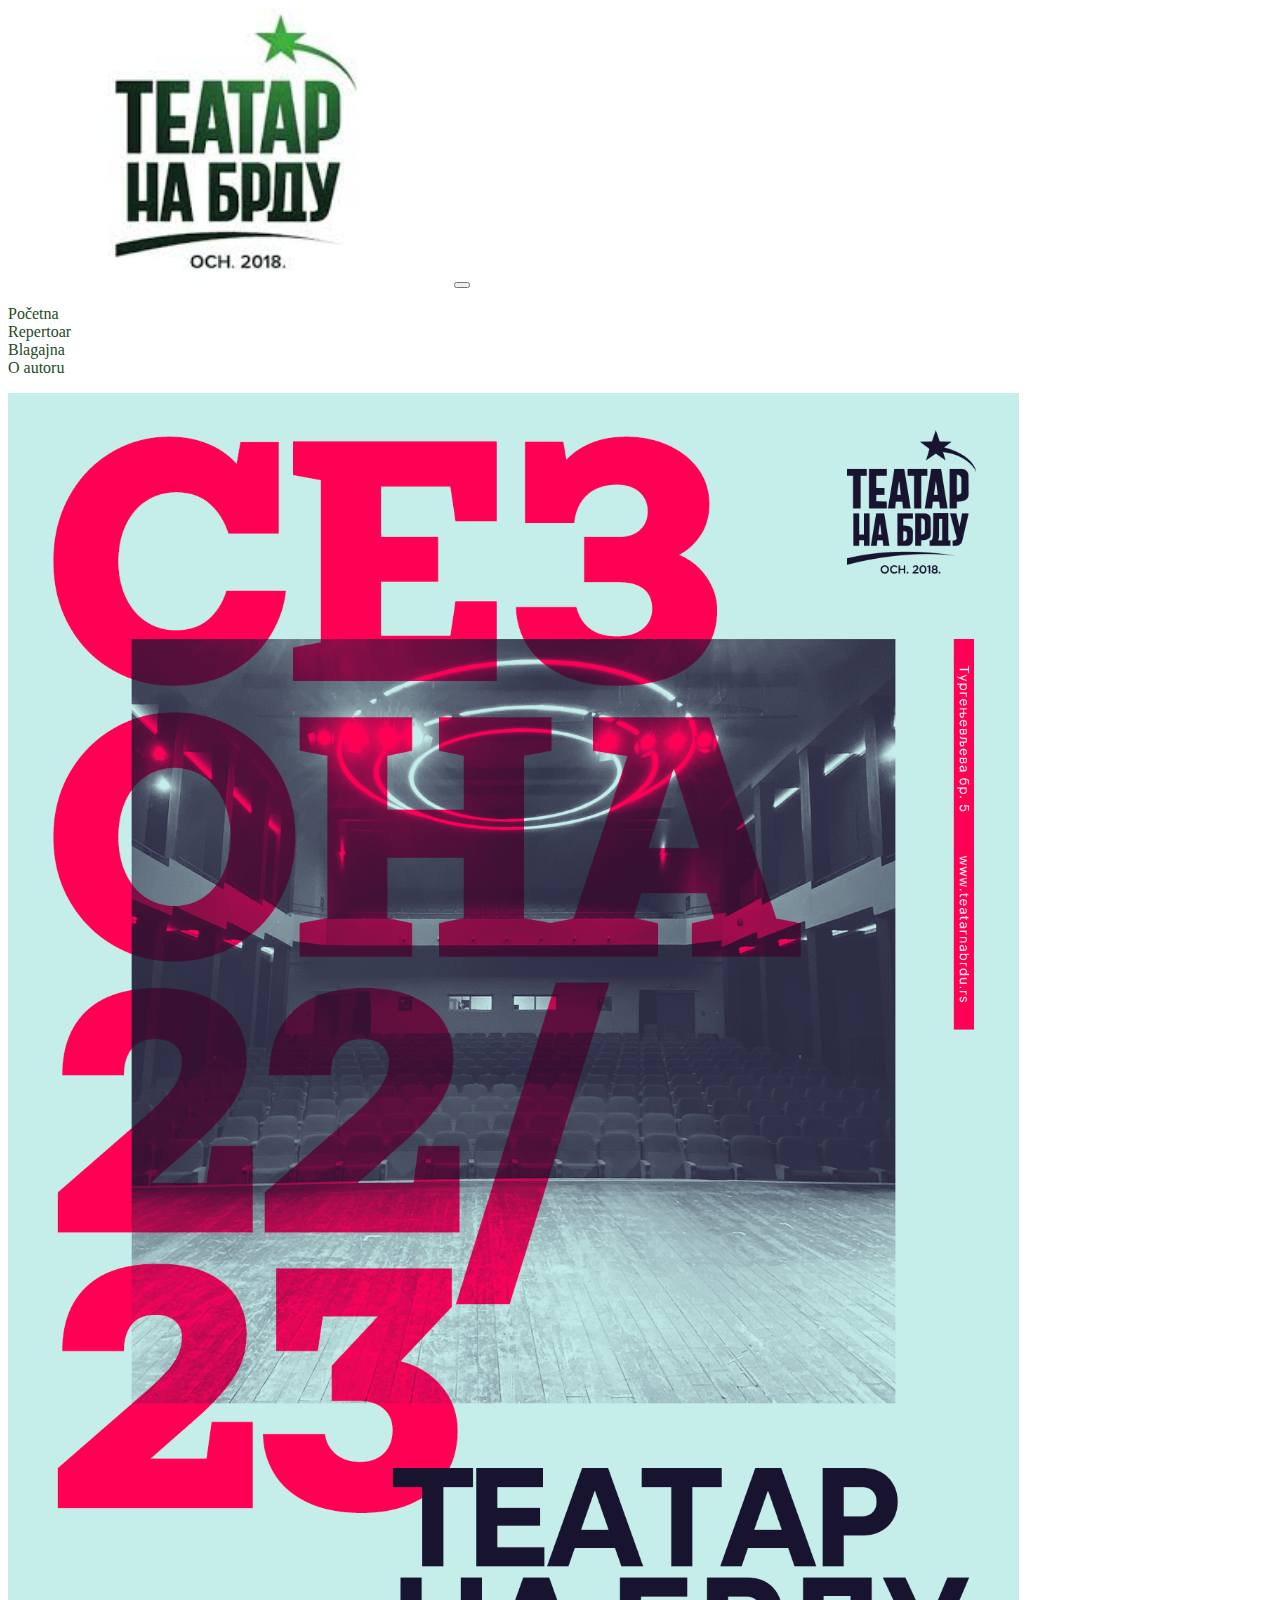
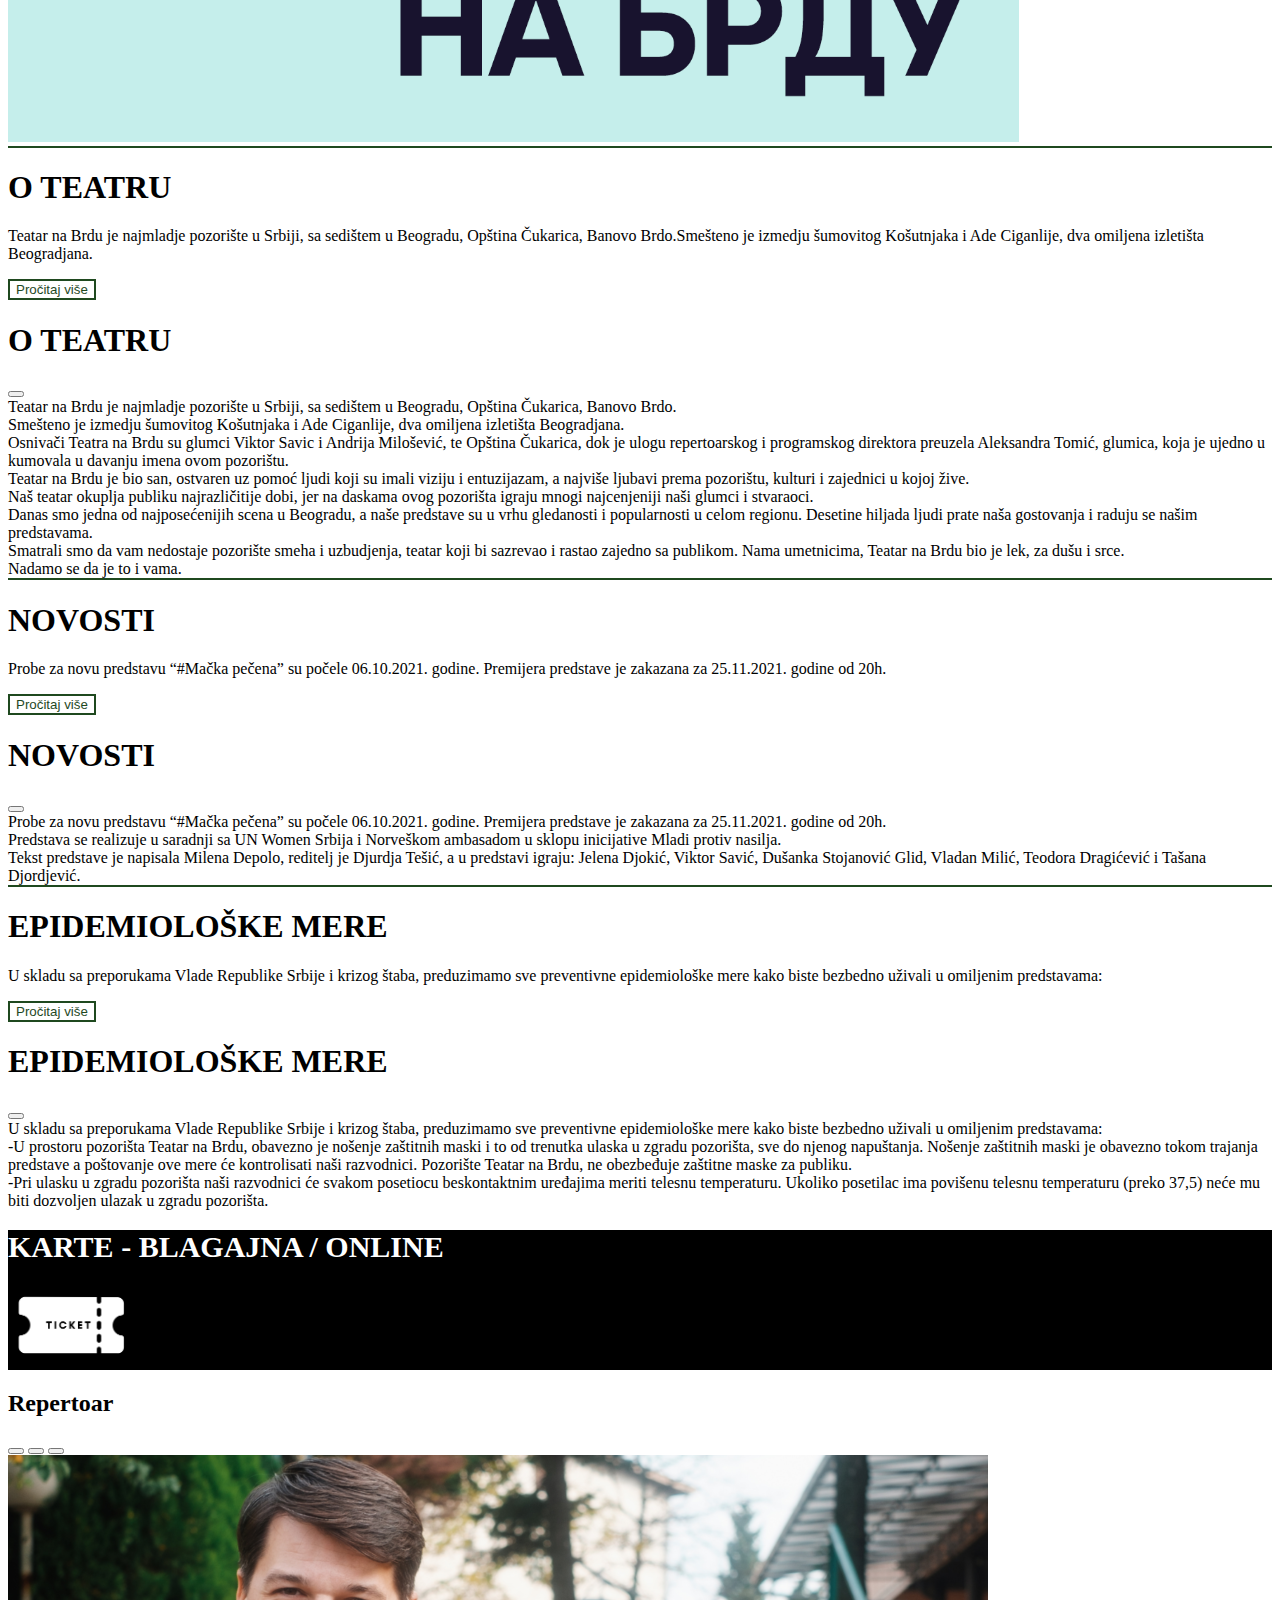
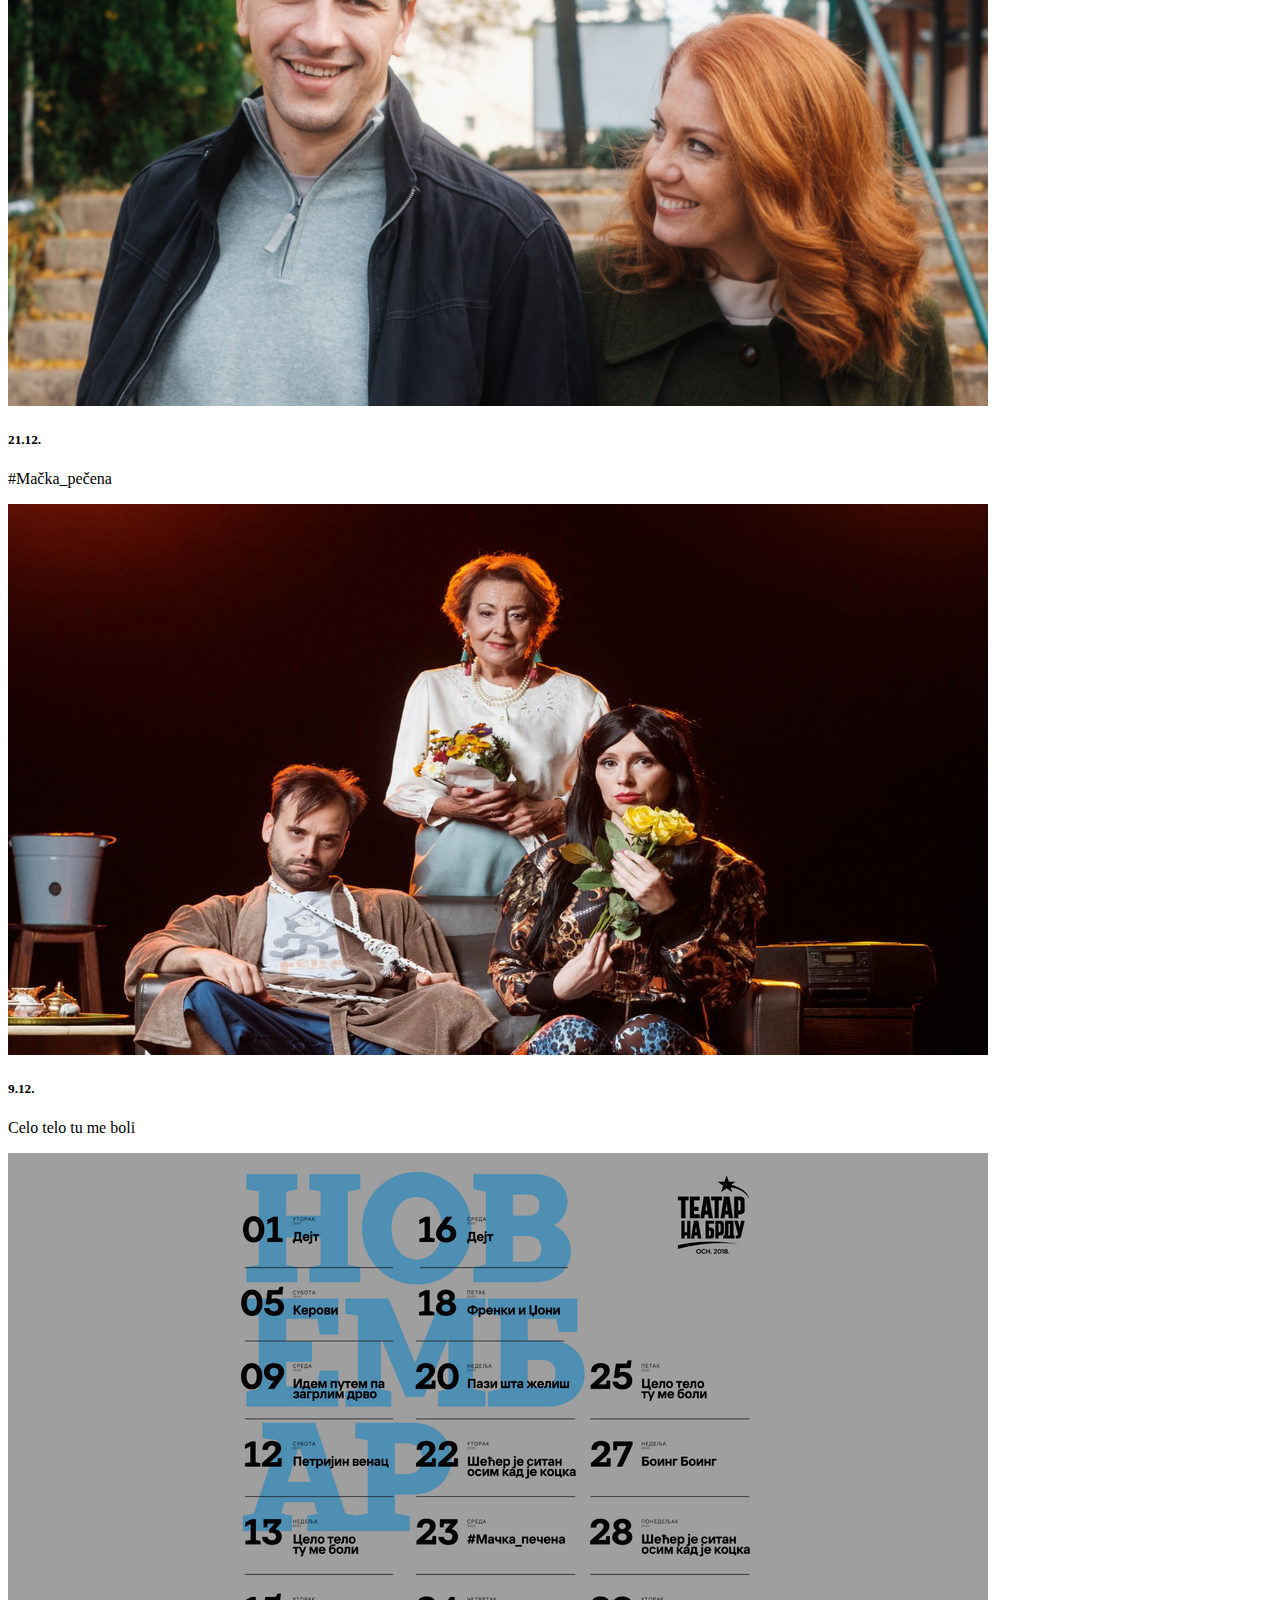
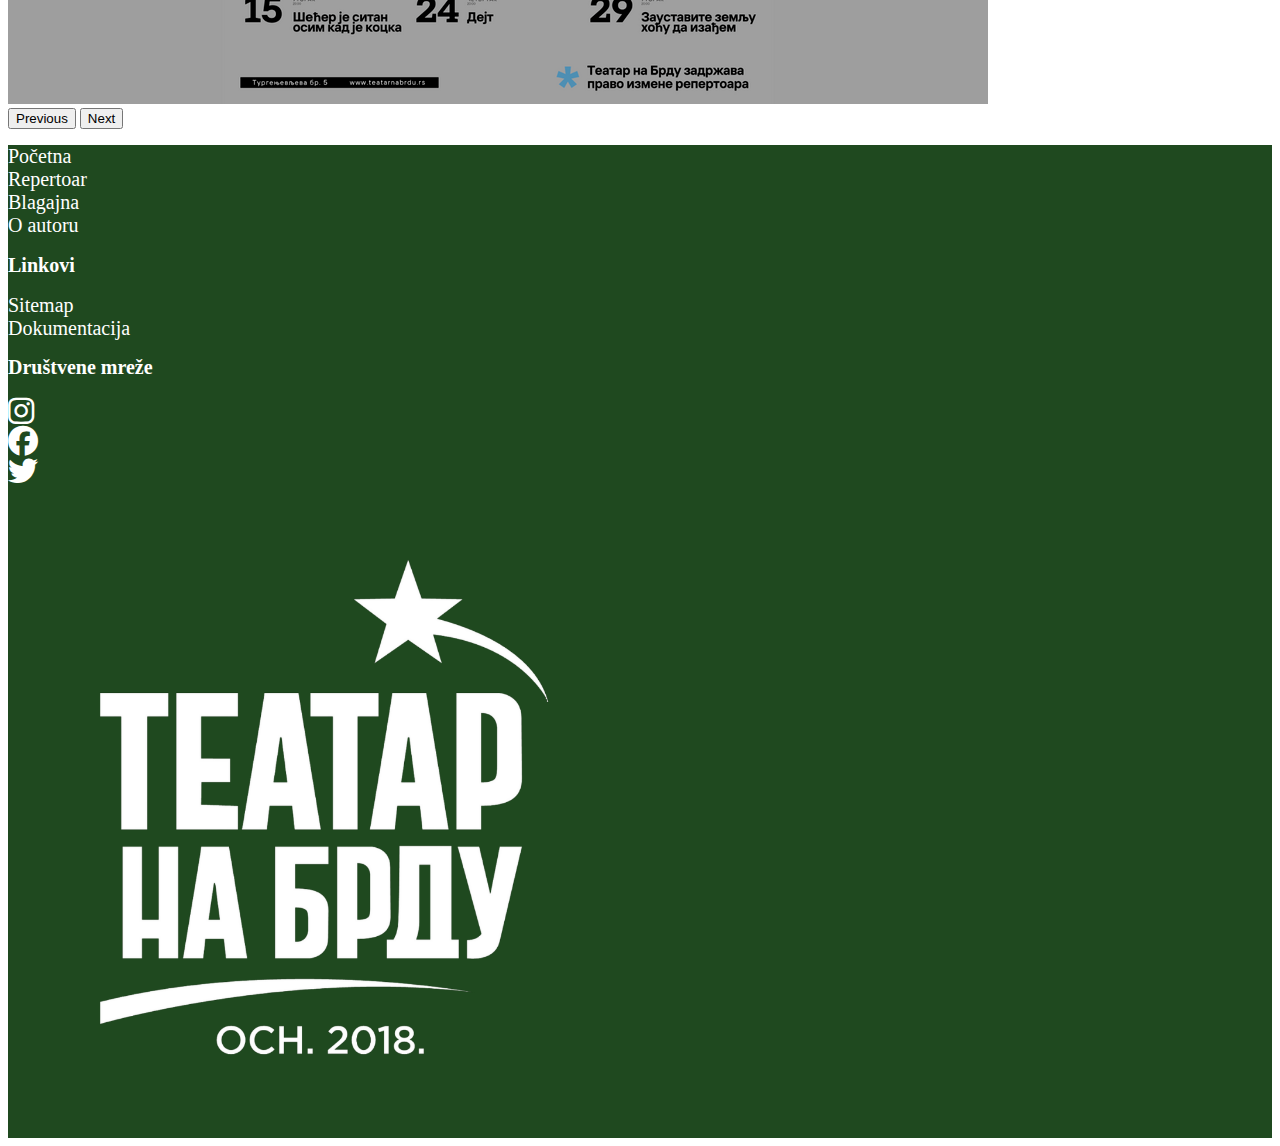
==== index.html @ a98884aa "final" ====
<!DOCTYPE html>
<html lang="en">
<head>
    <meta charset="UTF-8">
    <meta http-equiv="X-UA-Compatible" content="IE=edge">
    <meta name="viewport" content="width=device-width, initial-scale=1.0">
    <!--Bootstrap-->
    <link href="https://cdn.jsdelivr.net/npm/bootstrap@5.2.2/dist/css/bootstrap.min.css" rel="stylesheet" integrity="sha384-Zenh87qX5JnK2Jl0vWa8Ck2rdkQ2Bzep5IDxbcnCeuOxjzrPF/et3URy9Bv1WTRi" crossorigin="anonymous">

    <!--CSS-->
    <link rel="stylesheet" href="assets/css/style.css" type="text/css">
    
    <!-- Font awesome -->
    <link rel="stylesheet" href="https://cdnjs.cloudflare.com/ajax/libs/font-awesome/6.2.1/css/all.min.css">
    <link rel="shortcut icon" type="image/png" href="assets/img/icon.png">
    <!-- KEYWORDS & DESCRIPTION -->
    <meta name="keywords" content="teatar na brdu, karte, predstava, komedija, andrija milosevic"/>
    <meta name="description" content="Otvoren je novi teatar na brdu. Cekujemo vas. "/>
    <title>Početna</title>
</head>
<body>
    <header>
        <!--nav bar-->
        <nav class="navbar navbar-expand-lg">
            <div class="container-fluid">
                <a class="navbar-brand" href="index.html"><img src="assets/img/images.jpg" alt="nav" id="logo"/></a>
                <button id="navbar-btn" class="navbar-toggler">
                    <span class="navbar-toggler-icon"></span>
                </button>
                <div class="collapse navbar-collapse" id="navbarNav">
                <ul class="navbar-nav" id="menu">
                    <!-- ispis menija -->
                </ul>
                </div>
            </div>
        </nav>
        <div class="col-12 d-none" id="bar-menu">
            <ul id="bar" class="d-flex flex-column align-items-end mx-4">
                <!-- ispis dinamicki -->
            </ul>
        </div>
    </header>

    <main>
        <div class="container">
            <div class="col-12 d-flex flex-wrap justify-content-center align-items-center">
               <div class="col-lg-6 col-10 mt-4 d-flex justify-content-center" id="season">
                    <img src="assets/img/teatar-na-brdu-sezona-22-23-02.png" alt="Sezona 2022/23"/>
                </div>
                <div class="col-5 mt-4" id="news">
                    <!-- ispis novosti -->
                </div>
            </div>
        </div>
        <div class="container-fluid pt-3 mt-4" id="tickets">
            <div class="col-12 d-flex flex-wrap flex-column align-items-center">
                <h1>KARTE - <a href="blagajna.html">BLAGAJNA</a> / <a href="repertoar.html">ONLINE</a></h1>
                <img src="assets/img/ticket.png" alt="ticket"/>
            </div>
        </div>
        <div class="container mt-4 d-flex flex-wrap flex-column align-items-center" id="slide">
            <h2>Repertoar</h2>
            <span class="line d-block m-auto"></span>
            <div id="carouselExampleCaptions" class="carousel slide col-10 mt-2" data-bs-ride="false">
                <div class="carousel-indicators">
                  <button type="button" data-bs-target="#carouselExampleCaptions" data-bs-slide-to="0" class="active" aria-current="true" aria-label="Slide 1"></button>
                  <button type="button" data-bs-target="#carouselExampleCaptions" data-bs-slide-to="1" aria-label="Slide 2"></button>
                  <button type="button" data-bs-target="#carouselExampleCaptions" data-bs-slide-to="2" aria-label="Slide 3"></button>
                </div>
                <div class="carousel-inner">
                  <div class="carousel-item active"  id="slider">
                    <img src="assets/img/macka-pecena-slider.png" class="d-block w-100" alt="#Mačka_pečena"/>
                    <div class="carousel-caption d-none d-md-block">
                        <h5>21.12.</h5>
                        <p>#Mačka_pečena</p>
                    </div>
                  </div>
                  <div class="carousel-item" id="slider">
                    <img src="assets/img/celo-telo-tu-me-boli-slider.png" class="d-block w-100" alt="Celo telo tu me boli"/>
                    <div class="carousel-caption d-none d-md-block">
                      <h5>9.12.</h5>
                      <p>Celo telo tu me boli</p>
                    </div>
                  </div>
                  <div class="carousel-item" id="slider">
                    <img src="assets/img/repertoar-novembar.png" class="d-block w-100" alt="Repertoar"/>
                  </div>
                </div>
                <button class="carousel-control-prev" type="button" data-bs-target="#carouselExampleCaptions" data-bs-slide="prev">
                  <span class="carousel-control-prev-icon" aria-hidden="true"></span>
                  <span class="visually-hidden">Previous</span>
                </button>
                <button class="carousel-control-next" type="button" data-bs-target="#carouselExampleCaptions" data-bs-slide="next">
                  <span class="carousel-control-next-icon" aria-hidden="true"></span>
                  <span class="visually-hidden">Next</span>
                </button>
            </div>
        </div>
    </main>
    <footer>
        <div class="container-fluid mt-4 d-flex justify-content-center" id="footer">
            <div class="col-10 d-flex flex-wrap justify-content-around">
                <div class="col-7 d-flex flex-wrap justify-content-end align-items-start pt-5">
                    <ul class="col-lg-4 col-10 d-flex flex-wrap flex-column align-items-start" id="footerMenu">
                    <!-- Ispis menija -->
                    </ul>
                    <div class="col-lg-7 col-10 d-flex flex-wrap justify-content-between">
                        <div class="col-lg-4 col-10 li align-items-center">
                            <h2 class="find-us my-2">Linkovi</h2>
                            <ul id="link">
                                <!-- ispis linkovi -->
                            </ul>
                        </div>

                        
                        <div class="col-md-6 col-10 d-flex flex-wrap align-items-center">
                            <h2 class="find-us my-1 col-12 d-flex justify-content-start">Društvene mreže</h2>
                            <ul class="col-12 d-flex flex-wrap social justify-content-start" id="socials">
                                <!-- ispis mreze -->
                            </ul>
                            
                            
                            
                        </div>    
                        
                    </div> 

                </div>
                <div class="col-lg-4 col-10 d-flex justify-content-center"> 
                    <img src="assets/img/logo.png" alt="logo" id="logo-footer"/>
                </div>
                

                
                
            </div>
        </div>




        <script src="https://code.jquery.com/jquery-3.2.1.slim.min.js" integrity="sha384-KJ3o2DKtIkvYIK3UENzmM7KCkRr/rE9/Qpg6aAZGJwFDMVNA/GpGFF93hXpG5KkN" crossorigin="anonymous"></script>
        <script src="https://cdnjs.cloudflare.com/ajax/libs/popper.js/1.12.9/umd/popper.min.js" integrity="sha384-ApNbgh9B+Y1QKtv3Rn7W3mgPxhU9K/ScQsAP7hUibX39j7fakFPskvXusvfa0b4Q" crossorigin="anonymous"></script>
        <script src="https://cdn.jsdelivr.net/npm/bootstrap@5.2.2/dist/js/bootstrap.bundle.min.js" integrity="sha384-OERcA2EqjJCMA+/3y+gxIOqMEjwtxJY7qPCqsdltbNJuaOe923+mo//f6V8Qbsw3" crossorigin="anonymous"></script>

    </footer>
    <!--JS-->
    <script src="assets/js/main.js" type="text/javascript"></script>
</body>
</html>
---- assets/css/style.css ----
:root{
    --light-green: #306d30;
    --dark-green:#1f491f;
    --white:#fff;
    --black:#000;
    --light:#efefef;
    --light-brown:#7b7b7b;
    --blue:#1a73e8;
    --lighter-green:#edede9;
    --red:#880808;

}
#nav{
    width: 100%;
    height: 70px;
    border-bottom: 1px solid var(--dark-green);
}
/*lepa zuta bojaaa#fab400*/
.upper{
    text-transform: uppercase;
}
#logo{
    width: 35%;
}
ul li{
    list-style: none;
}
#bar a{
    color: var(--black);
    text-decoration: none;

}
#menu a{
    color: var(--dark-green);
    text-decoration: none;
}
#season img{
    width: 80%;
}
#new{
    border-top:2px solid var(--dark-green) !important;
}
#readMore{
    background-color: var(--white) !important;
    color: var(--dark-green);
    border: 2px solid var(--dark-green);
}
#tickets{
    background-color: var(--black);
}
#tickets h1, #tickets a{
    color: var(--white);
    text-decoration: none;
    font-size: 30px;
}
#tickets img{
    width: 10%;
}
.line{
    border-bottom: 3px solid var(--light-green);
    width: 2%;
}
#footer{
    background-color: var(--dark-green);
}
#logo-footer{
    width: 50%;
}
#footerMenu a, i{
    color: var(--white) !important;
    text-decoration: none;
    font-size: 20px;
}
.find-us{
  color: var(--white);
  font-size: 20px;
} 
.li a{
    color: var(--white);
    font-size: 20px;
    text-decoration: none;
} 
ul{
    padding: 0px;
}
.social i{
    font-size: 30px;
}
#modal, #modal-2{
    position: fixed;
    top: 0;
    left: 0;
    right: 0;
    bottom: 0;
    background: rgba(0,0,0,0.5);
    z-index: 2;
    display: none;
}
.m-content{
    background: var(--white);
    margin-top: 100px;
    width: 50%;
    margin-left: auto;
    margin-right: auto;
    padding: 8px 24px;
    border-radius: 4px;
    z-index: 4;
}
.m-header{
    font-weight: 500;
    padding: 20px 0px;
}
.m-header h1 {
    font-size: 30px;
    color: var(--dark-green);
}
.m-header .m-close {
    font-size: 20px;
    background: var(--light);
    border: 0;
    outline: 0;
    padding: 5px 8px;
    border-radius: 45%;
}
.m-body{
    color: var(--light-brown);
    padding: 15px 0px;
}
.m-footer{
    padding: 20px 0px;
}
#btn{
    width: 80px;
    padding: 10px;
    font-size: 14px;
    border: none;
    outline: none;
    border-radius: 4px;
    color: var(--blue);
}
#form label{
    padding: 10px 5px;
    color: var(--dark-green);
}
#form input{
    border: none;
    border-bottom: 1px solid var(--lighter-green);
}
#form span{
    display: none;
}
#form select{
    background-color: var(--white);
    border: 1px solid var(--lighter-green);
}
#check{
    background-color: var(--lighter-green);
    padding: 20px;
}
#check h1{
    font-size: 25px;
    color: var(--dark-green);
}
#check p{
    color:var(--light-green);
}
.button, #close{
    background-color: var(--white);
    color: var(--dark-green);
    border: 1px solid var(--dark-green);
    font-size: 15px;
    letter-spacing: 1px;
    box-shadow: inset 0 0 0 0 var(--light-green);
    transition: ease-out 0.4s;
}
.button:hover, #close:hover {
    box-shadow: inset 400px 0 0 0 var(--light-green) !important;
    color: var(--white);
}
#btn-buy{
    background-color: var(--light-green);
    color: var(--white);
}
#btn-buy:hover {
    box-shadow: inset 400px 0 0 0 var(--white) !important;
    color: var(--dark-green);
}
input:focus{
    outline: none;
}
.border{
    border-bottom: 2px solid var(--light-green) !important;
    width: 50%;
}
#date{
    border: none;
    border-top: 2px solid var(--dark-green);
    border-bottom: 2px solid var(--dark-green);
    border-radius: 0;
}
.check{
    display: none;
    font-size: 12px;
    color: var(--red);
}
.m-cont{
    background-color: var(--white);
    margin-top: 100px;
    width: 30%;
    margin-left: auto;
    margin-right: auto;
    padding: 8px 24px;
    border-radius: 4px;
    z-index: 4;
}
#close{
    padding: 8px 16px;
    font-size: 14px;
}
#autor{
    width: 80%;
}
#about h1, #about p, #about h2{
    color: var(--dark-green);
}
#about i, .icons i {
    font-size: 40px;
    background-color: var(--light-green);
}
.title{
    color: var(--dark-green);
    text-transform: uppercase;
}
.bold{
    font-weight: bold;
    color: var(--light-green);
}
.box-office {
    color: var(--light-black);
}
.carousel-container{
    width: 45%;
    margin: auto;
    border: 1px solid black;
    overflow: hidden;
}
.carousel-slide{
    display: flex;
    width: 100%;
    height: 500px;
}

@media screen and (max-width: 1000px){
    #media i{
        font-size: 30px;
    }
    #map{
        display: flex;
        justify-content: center;
        margin-top: 20px;
    }
    .icons{
        font-size: 30px;
    }
}
@media screen and (min-width: 989px){
    #bar-menu{
        display: none;
    }
}
#backToTop{
    width: 40px;
    height: 40px;
    background-color: var(--light-green);
    position: fixed;
    right: 10px;
    bottom: 10px;
}
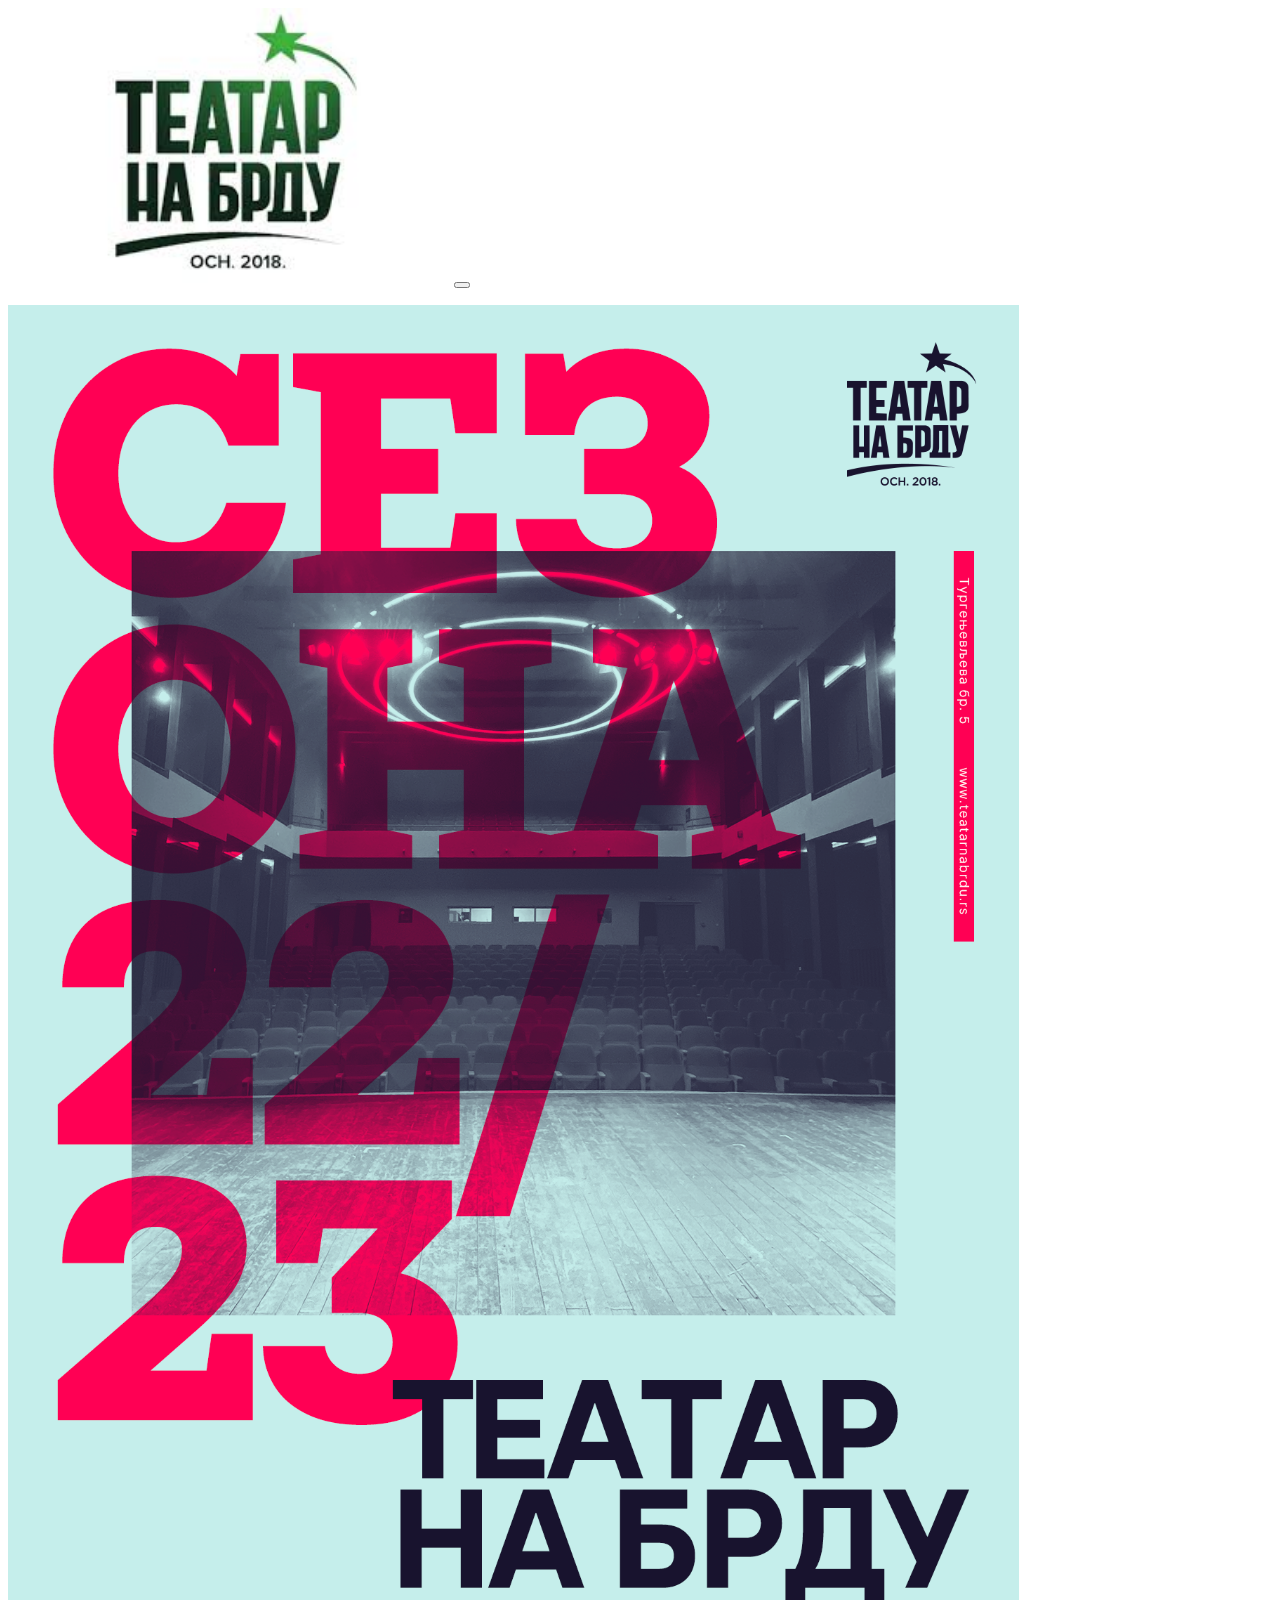
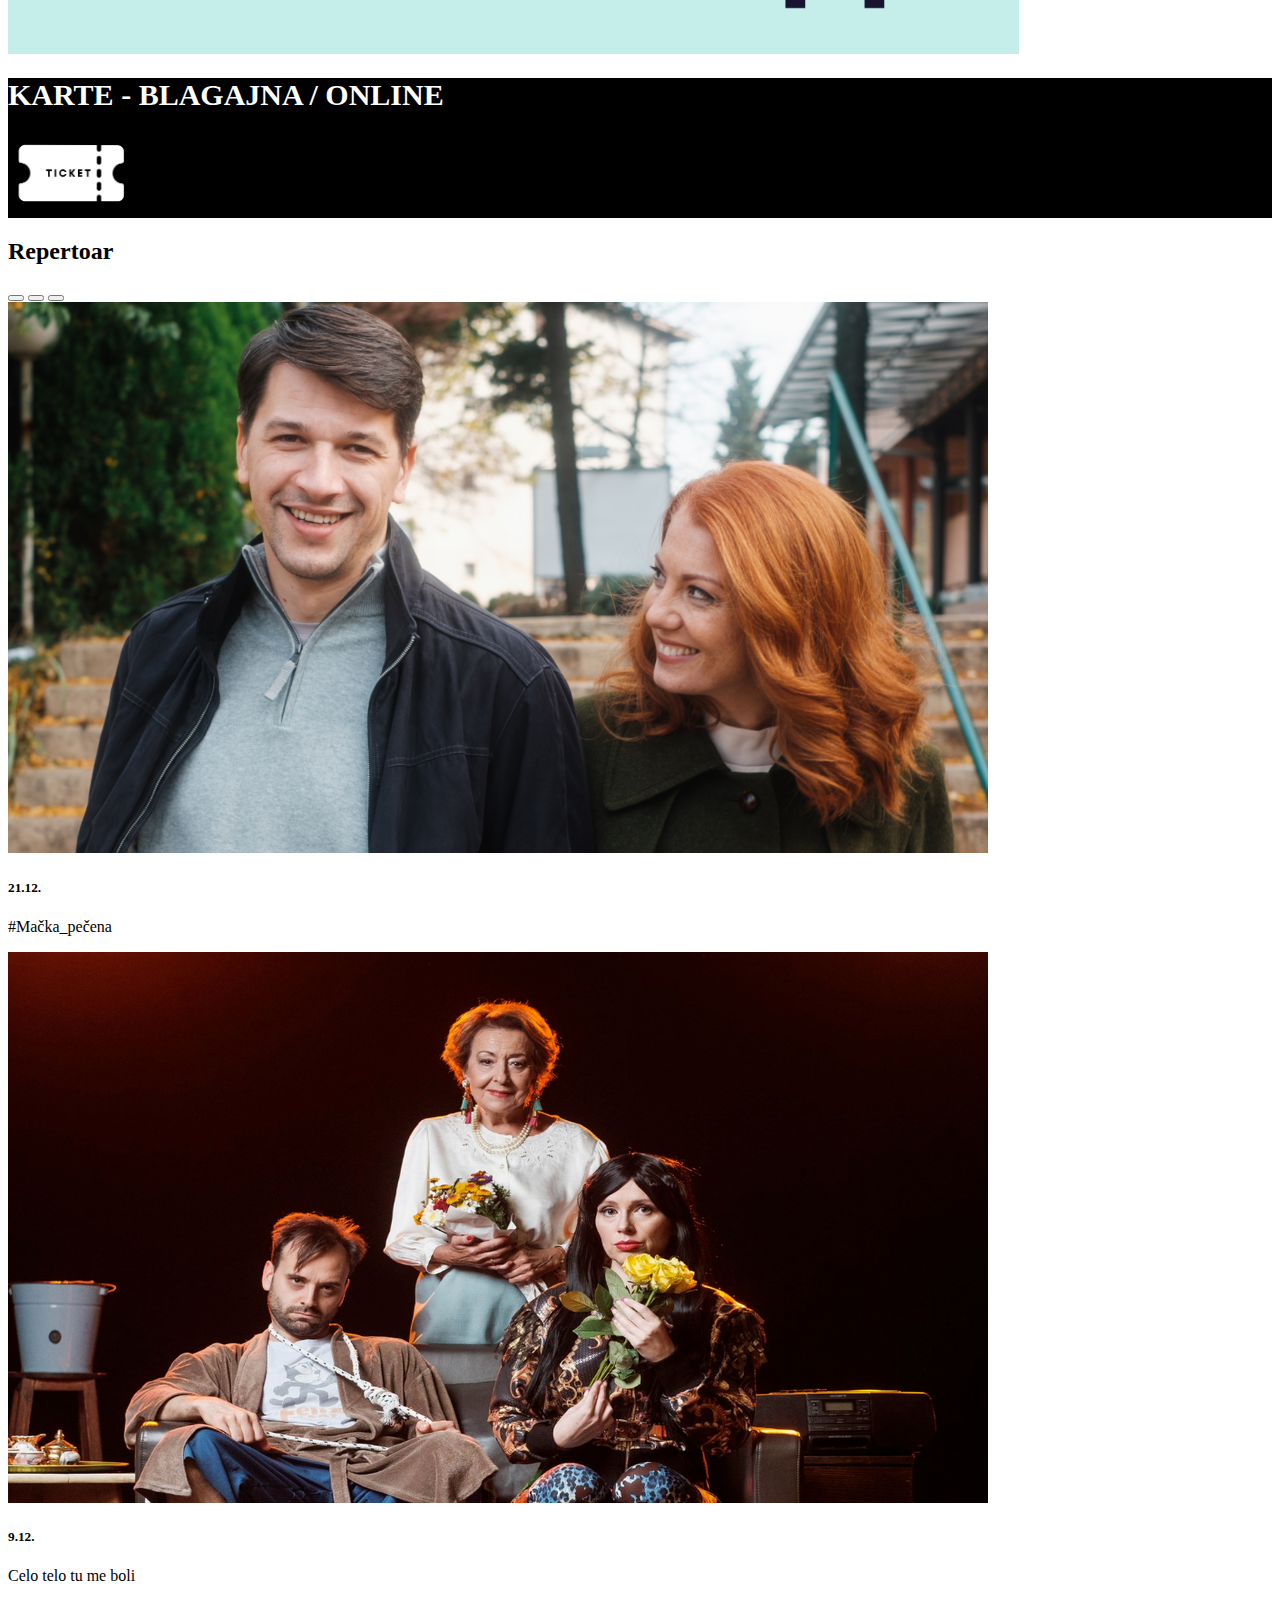
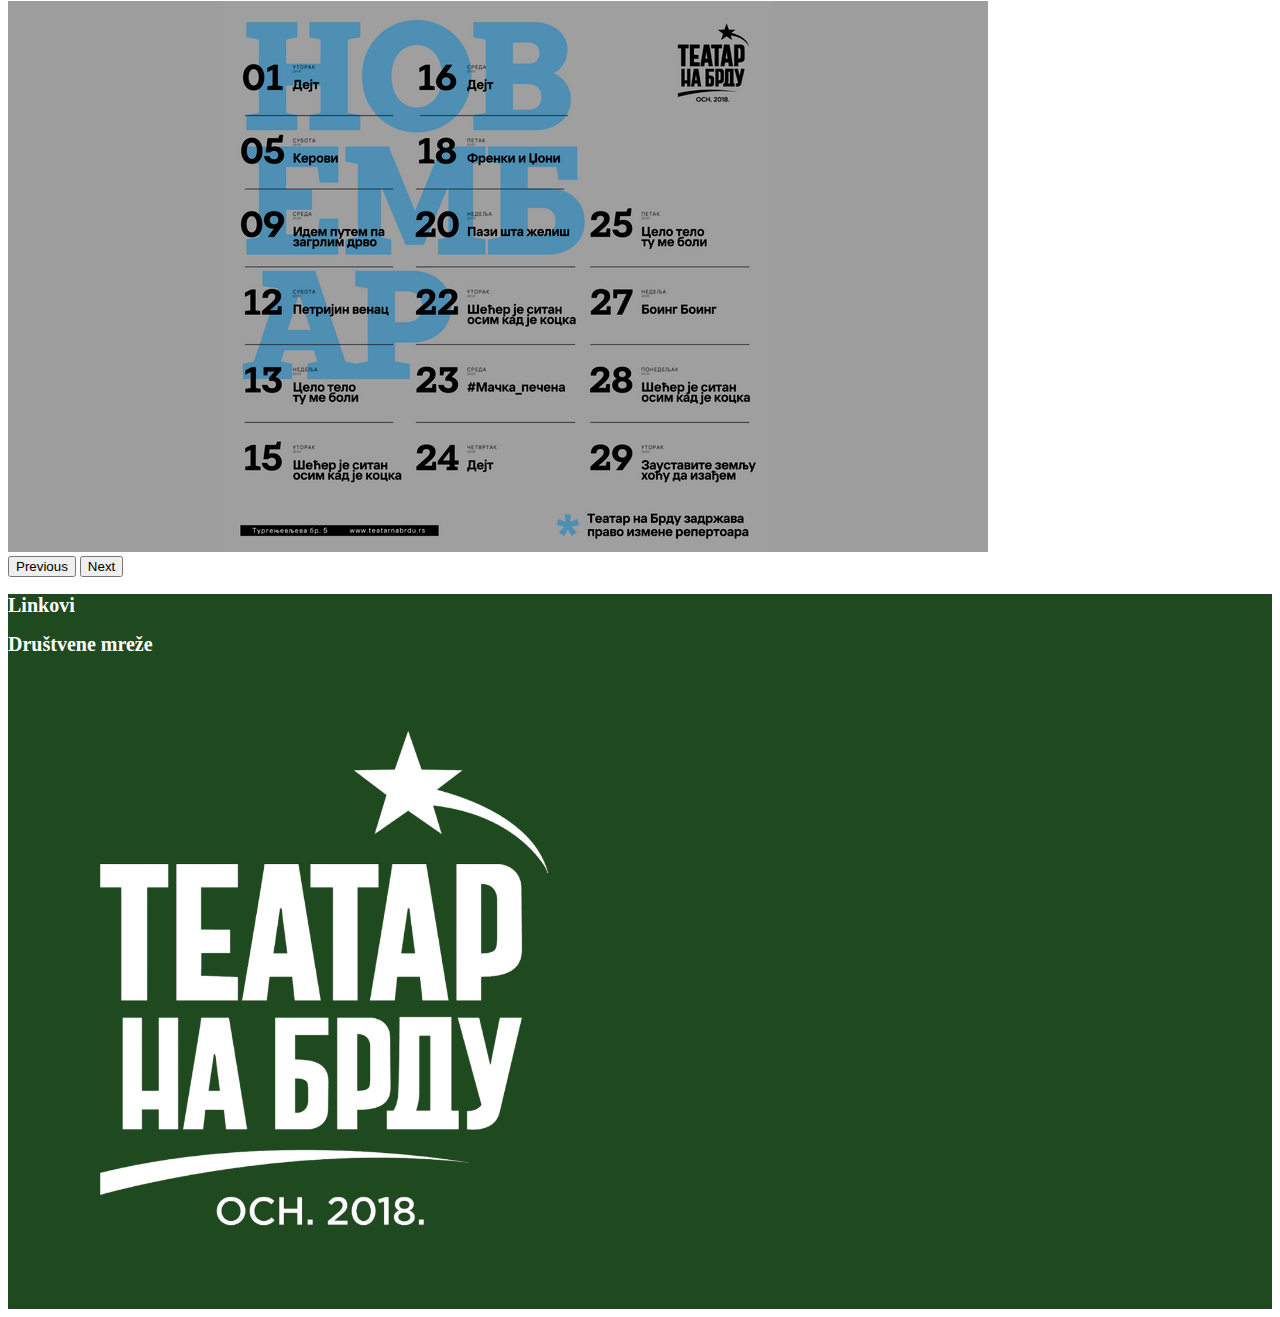
==== commit 43958bc6: "Update index.html" ====
--- a/index.html
+++ b/index.html
@@ -145,6 +145,6 @@
 
     </footer>
     <!--JS-->
-    <script src="assets/js/main.js" type="text/javascript"></script>
+    <script src="/teatar_na_brdu/assets/js/main.js"></script>
 </body>
-</html>+</html>
